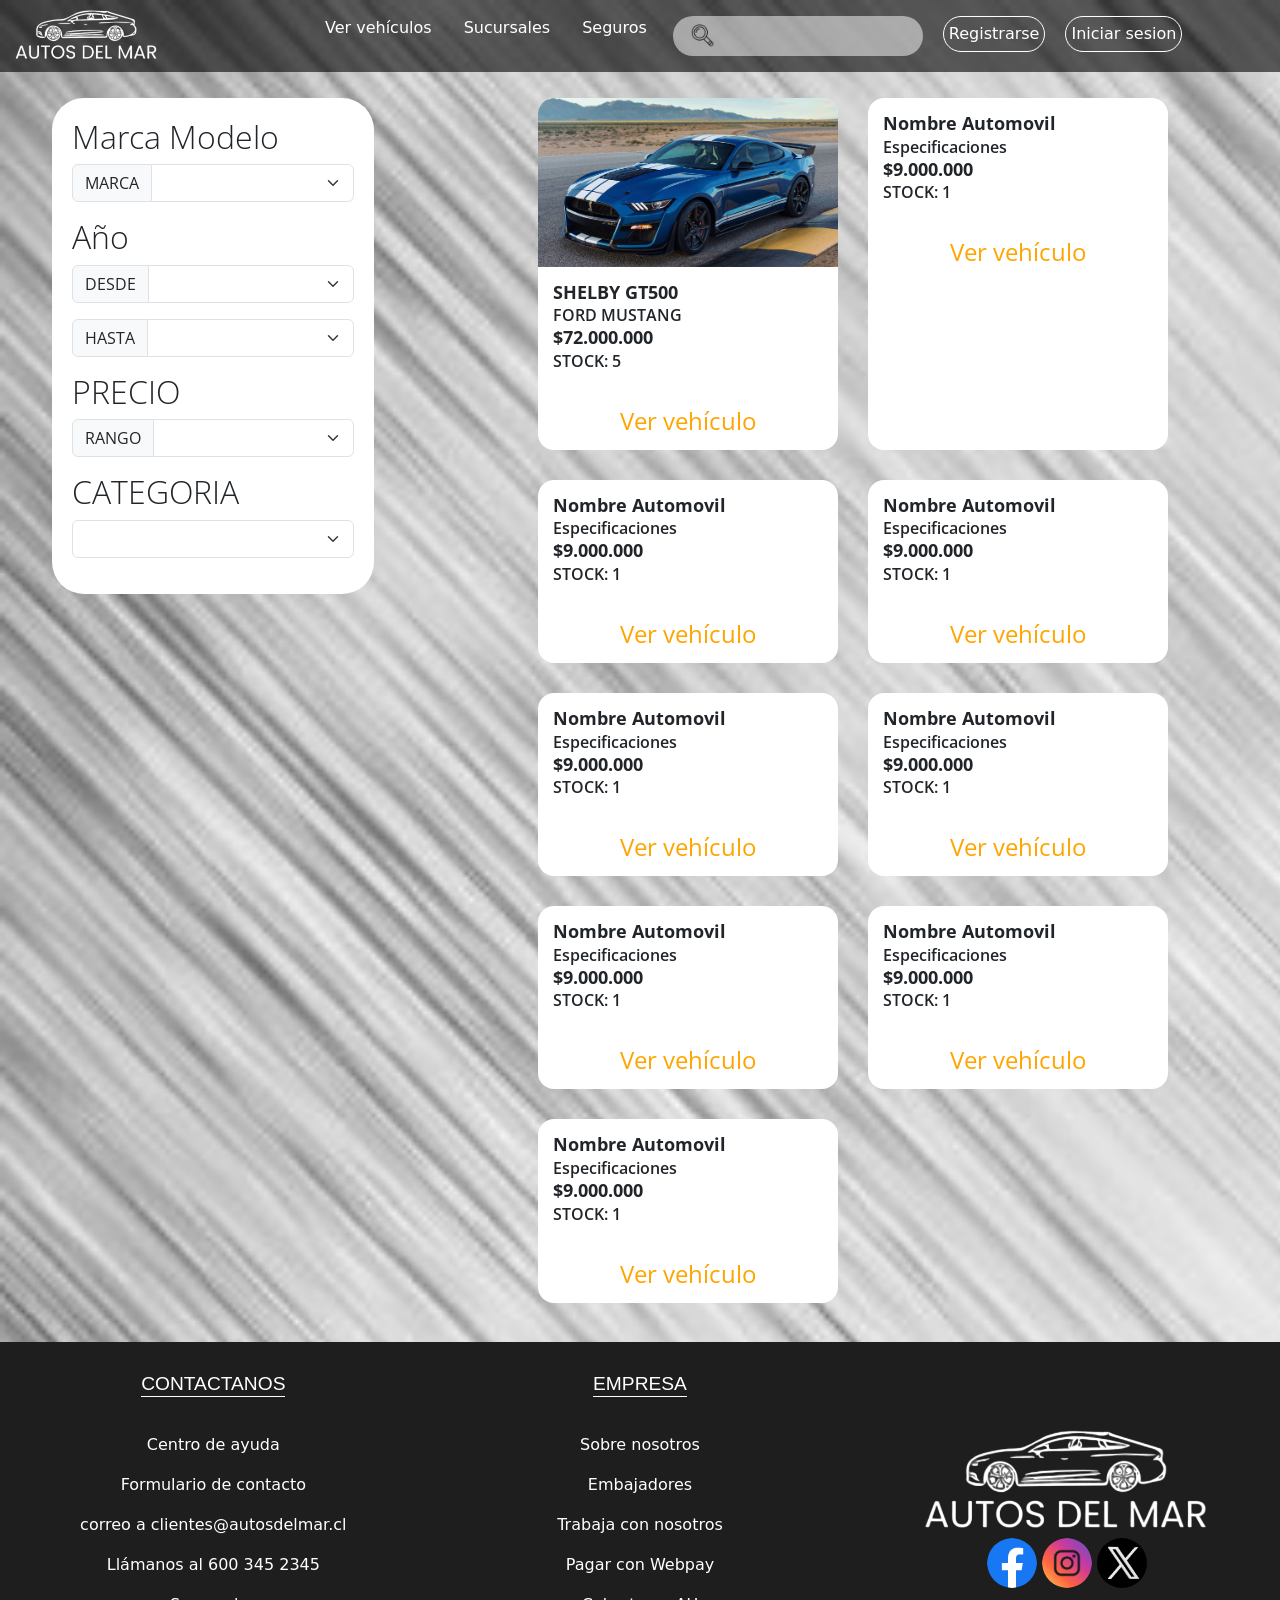
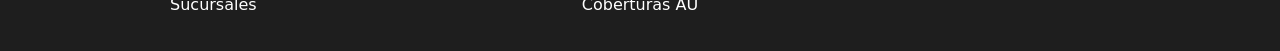
==== index.html @ 8cda7b4f "base de proyecto" ====
<!DOCTYPE html>
<html lang="en">
<head>
    <meta charset="UTF-8">
    <meta name="viewport" content="width=device-width, initial-scale=1.0">
    <link href="https://cdn.jsdelivr.net/npm/bootstrap@5.3.3/dist/css/bootstrap.min.css" rel="stylesheet" integrity="sha384-QWTKZyjpPEjISv5WaRU9OFeRpok6YctnYmDr5pNlyT2bRjXh0JMhjY6hW+ALEwIH" crossorigin="anonymous">
    <link rel="stylesheet" href="./assets/css/styles.css">
    <title>Autos del mar</title>
</head>
    <body class="fondo-gris">
        <header>
            <nav class="navbar navbar-dark navbar-expand-lg nav">
                <div class="container-fluid">
                  <a href="./index.html"><img class="w-50"src="./assets/img/logo.png" alt="img-logo"></a>
                  <button class="navbar-toggler" type="button" data-bs-toggle="collapse" data-bs-target="#navbarNavDropdown" aria-controls="navbarNavDropdown" aria-expanded="false" aria-label="Toggle navigation">
                    <span class="navbar-toggler-icon"></span>
                  </button>
                  <div class="collapse navbar-collapse " id="navbarNavDropdown">
                    <ul class="navbar-nav justify-content-between">
                        <li class="nav-item seccion-nav">
                            <a class="formato-a" href="./index.html">Ver vehículos</a>
                            <a class="formato-a" href="">Sucursales</a>
                            <a class="formato-a"href="">Seguros</a>
                        </li>
                        <li class="nav-item seccion-nav">
                            <div class="buscador">
                                <button> <img src="./assets/img/buscar.png" alt="img-buscar"> </button>
                                <input type="text"> </input>
                            </div>
                        </li>
                        <li class="nav-item seccion-nav flex-row justify-content-start">
                            <a class="boton" href="./login.html"><button> Registrarse </button></a>
                            <a class="boton" href="./login.html"><button> Iniciar sesion </button></a>
                        </li>
                    </ul>
                  </div>
                </div>
            </nav>
        </header>
        <main class="row mx-0">
            <div class="col-sm-12 col-md-12 col-lg-4 col-xl-4 my-2 ">
                <div class="filtro">
                    <h1 class="text-start">Marca Modelo</h1>
                    <div class="input-group mb-3">
                        <label class="input-group-text" for="inputGroupSelect01">MARCA</label>
                        <select class="form-select" id="inputGroupSelect01">
                          <option selected></option>
                          <option value="1">Marca 1</option>
                          <option value="2">Marca 2</option>
                          <option value="3">Marca 3</option>
                        </select>
                    </div>
                    <h1 class="text-start">Año</h1>
                    <div class="input-group mb-3">
                        <label class="input-group-text" for="inputGroupSelect01">DESDE</label>
                        <select class="form-select" id="inputGroupSelect01">
                          <option selected></option>
                          <option value="1">FECHA 1</option>
                          <option value="2">FEHCA 2</option>
                          <option value="3">FECHA 3</option>
                        </select>
                    </div>
                    <div class="input-group mb-3">
                        <label class="input-group-text" for="inputGroupSelect01">HASTA</label>
                        <select class="form-select" id="inputGroupSelect01">
                          <option selected></option>
                          <option value="1">FECHA 1</option>
                          <option value="2">FECHA 2</option>
                          <option value="3">FECHA 3</option>
                        </select>
                    </div>
                    <h1 class="text-start">PRECIO</h1>
                    <div class="input-group mb-3">
                        <label class="input-group-text" for="inputGroupSelect01">RANGO</label>
                        <select class="form-select" id="inputGroupSelect01">
                          <option selected></option>
                          <option value="1">RANGO 1</option>
                          <option value="2">RANGO 2</option>
                          <option value="3">RANGO 3</option>
                        </select>
                    </div>
                    <h1 class="text-start">CATEGORIA</h1>
                    <div class="input-group mb-3">
                        <select class="form-select" id="inputGroupSelect01">
                          <option selected></option>
                          <option value="1">Categoria 1</option>
                          <option value="2">Categoria 2</option>
                          <option value="3">Categoria 3</option>
                        </select>
                    </div>
                </div>
            </div>
            <div class="galeria col-sm-12 col-md-12 col-lg-8 col-xl-8 my-2">
                <div class="carta">
                    <img src="./assets/img/ficha1.png" alt="">
                    <div class="info-carta">
                        <h2>SHELBY GT500</h2>
                        <p>FORD MUSTANG</p>
                        <h2>$72.000.000</h2>
                        <p>STOCK: 5</p>
                    </div>
                    <a href="./ficha1.html"><button class="boton-carta">Ver vehículo</button></a>
                </div>
                <div class="carta">
                    <img src="./assets/img/Automovil.png" alt="">
                    <div class="info-carta">
                        <h2>Nombre Automovil</h2>
                        <p>Especificaciones</p>
                        <h2>$9.000.000</h2>
                        <p>STOCK: 1</p>
                    </div>
                    <a href=""><button class="boton-carta">Ver vehículo</button></a>
                </div>
                <div class="carta">
                    <img src="./assets/img/Automovil.png" alt="">
                    <div class="info-carta">
                        <h2>Nombre Automovil</h2>
                        <p>Especificaciones</p>
                        <h2>$9.000.000</h2>
                        <p>STOCK: 1</p>
                    </div>
                    <a href=""><button class="boton-carta">Ver vehículo</button></a>
                </div>
                <div class="carta">
                    <img src="./assets/img/Automovil.png" alt="">
                    <div class="info-carta">
                        <h2>Nombre Automovil</h2>
                        <p>Especificaciones</p>
                        <h2>$9.000.000</h2>
                        <p>STOCK: 1</p>
                    </div>
                    <a href=""><button class="boton-carta">Ver vehículo</button></a>
                </div>
                <div class="carta">
                    <img src="./assets/img/Automovil.png" alt="">
                    <div class="info-carta">
                        <h2>Nombre Automovil</h2>
                        <p>Especificaciones</p>
                        <h2>$9.000.000</h2>
                        <p>STOCK: 1</p>
                    </div>
                    <a href=""><button class="boton-carta">Ver vehículo</button></a>
                </div>
                <div class="carta">
                    <img src="./assets/img/Automovil.png" alt="">
                    <div class="info-carta">
                        <h2>Nombre Automovil</h2>
                        <p>Especificaciones</p>
                        <h2>$9.000.000</h2>
                        <p>STOCK: 1</p>
                    </div>
                    <a href=""><button class="boton-carta">Ver vehículo</button></a>
                </div>
                <div class="carta">
                    <img src="./assets/img/Automovil.png" alt="">
                    <div class="info-carta">
                        <h2>Nombre Automovil</h2>
                        <p>Especificaciones</p>
                        <h2>$9.000.000</h2>
                        <p>STOCK: 1</p>
                    </div>
                    <a href=""><button class="boton-carta">Ver vehículo</button></a>
                </div>
                <div class="carta">
                    <img src="./assets/img/Automovil.png" alt="">
                    <div class="info-carta">
                        <h2>Nombre Automovil</h2>
                        <p>Especificaciones</p>
                        <h2>$9.000.000</h2>
                        <p>STOCK: 1</p>
                    </div>
                    <a href=""><button class="boton-carta">Ver vehículo</button></a>
                </div>
                <div class="carta">
                    <img src="./assets/img/Automovil.png" alt="">
                    <div class="info-carta">
                        <h2>Nombre Automovil</h2>
                        <p>Especificaciones</p>
                        <h2>$9.000.000</h2>
                        <p>STOCK: 1</p>
                    </div>
                    <a href=""><button class="boton-carta">Ver vehículo</button></a>
                </div>
            </div>
        </main>

        <footer class="row mx-0 formato-footer">
            <div class="item-footer  col-sm-12 col-md-4 col-lg-4 col-xl-4">
                <h1>CONTACTANOS</h1>
                <ul class="lista-footer">
                    <a href=""><li>Centro de ayuda</li></a>
                    <a href=""><li>Formulario de contacto</li></a>
                    <a href=""><li>correo a clientes@autosdelmar.cl</li></a>
                    <a href=""><li>Llámanos al 600 345 2345 </li></a>
                    <a href=""><li>Sucursales</li></a>             
                </ul>
            </div>
            <div class="item-footer col-sm-12 col-md-4 col-lg-4 col-xl-4">
                <h1>EMPRESA</h1>
                <ul class="lista-footer">
                    <a href=""><li>Sobre nosotros</li></a>
                    <a href=""><li>Embajadores</li></a>
                    <a href=""><li>Trabaja con nosotros</li></a>
                    <a href=""><li>Pagar con Webpay</li></a>
                    <a href=""><li>Coberturas AU</li></a>
                </ul>
            </div>
            <div class="item-footer col-sm-12 col-md-4 col-lg-4 col-xl-4">
                <img src="./assets/img/logo.png" alt="">
                <div class="item-footer-redes">
                    <a href="">
                        <img src="./assets/img/facebook.png" alt="">
                    </a>
                    <a href="">
                        <img src="./assets/img/instagram.png" alt="">
                    </a>
                    <a href="">
                        <img src="./assets/img/twitter.png" alt="">
                    </a>
                </div>
            </div>
        </footer>

        <script src="https://cdn.jsdelivr.net/npm/bootstrap@5.3.3/dist/js/bootstrap.bundle.min.js" integrity="sha384-YvpcrYf0tY3lHB60NNkmXc5s9fDVZLESaAA55NDzOxhy9GkcIdslK1eN7N6jIeHz" crossorigin="anonymous"></script>
    </body>
</html>
---- assets/css/styles.css ----
@import url(./normalization.css);
@import url(./navbar.css);
@import url(./carrucel.css);
@import url(./footer.css);
@import url(./galeria.css);
@import url(./login.css);
@import url(./ficha.css);

body{
    background-image: url("/assets/img/fondo.png");
    background-size: 100%;
    background-repeat: no-repeat;
    background-attachment: fixed;
}
    @media screen and (max-width: 1400px) {
      body {
        background-image: url("/assets/img/fondo.png");
        background-size: 450%;
      }
}



.fondo-gris{
    background-color: #dadada;
}
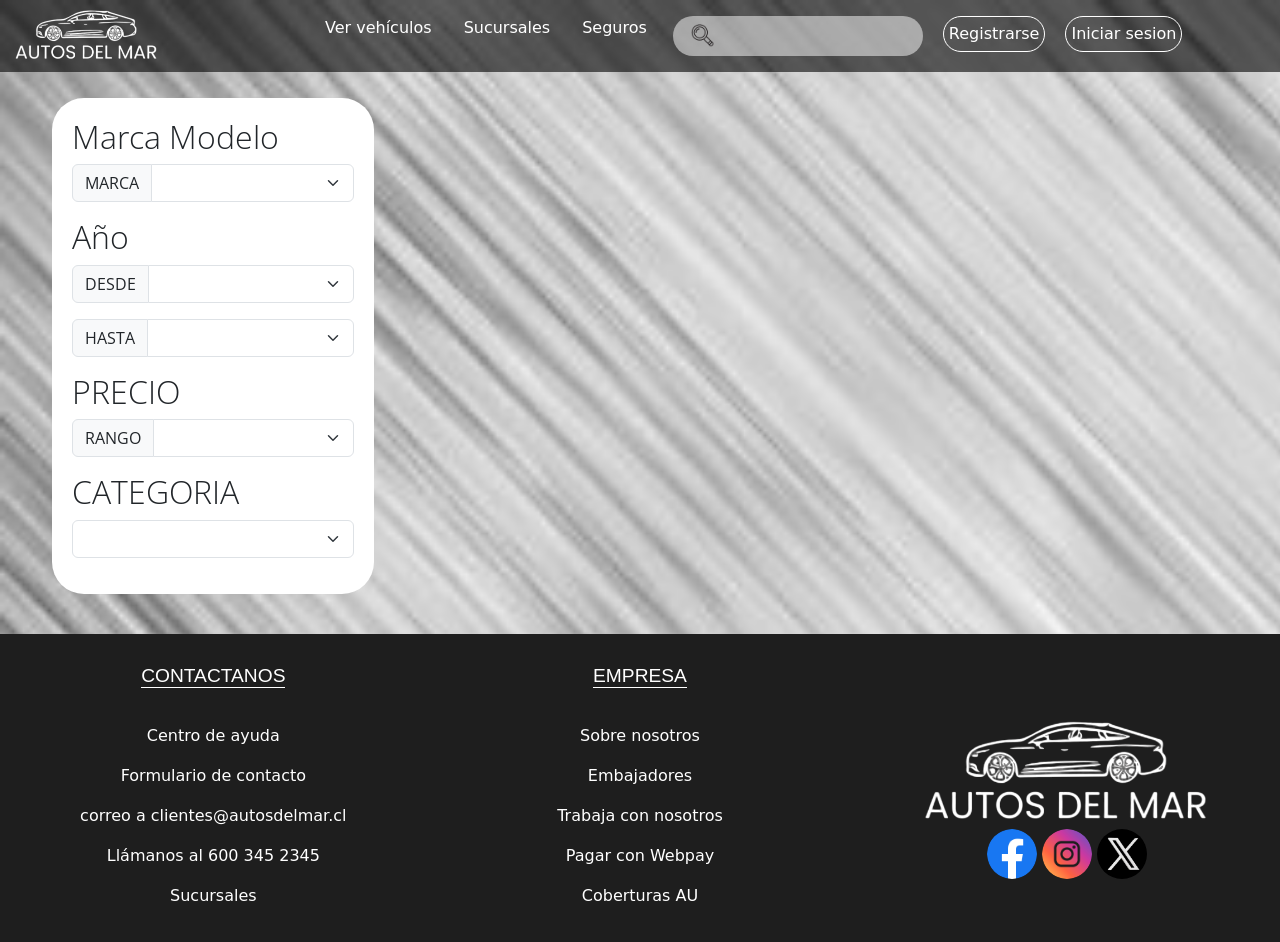
==== commit d509871b: "Intento de fetch a api autos" ====
--- a/index.html
+++ b/index.html
@@ -90,98 +90,13 @@
                     </div>
                 </div>
             </div>
-            <div class="galeria col-sm-12 col-md-12 col-lg-8 col-xl-8 my-2">
-                <div class="carta">
-                    <img src="./assets/img/ficha1.png" alt="">
-                    <div class="info-carta">
-                        <h2>SHELBY GT500</h2>
-                        <p>FORD MUSTANG</p>
-                        <h2>$72.000.000</h2>
-                        <p>STOCK: 5</p>
-                    </div>
-                    <a href="./ficha1.html"><button class="boton-carta">Ver vehículo</button></a>
-                </div>
-                <div class="carta">
-                    <img src="./assets/img/Automovil.png" alt="">
-                    <div class="info-carta">
-                        <h2>Nombre Automovil</h2>
-                        <p>Especificaciones</p>
-                        <h2>$9.000.000</h2>
-                        <p>STOCK: 1</p>
-                    </div>
-                    <a href=""><button class="boton-carta">Ver vehículo</button></a>
-                </div>
-                <div class="carta">
-                    <img src="./assets/img/Automovil.png" alt="">
-                    <div class="info-carta">
-                        <h2>Nombre Automovil</h2>
-                        <p>Especificaciones</p>
-                        <h2>$9.000.000</h2>
-                        <p>STOCK: 1</p>
-                    </div>
-                    <a href=""><button class="boton-carta">Ver vehículo</button></a>
-                </div>
-                <div class="carta">
-                    <img src="./assets/img/Automovil.png" alt="">
-                    <div class="info-carta">
-                        <h2>Nombre Automovil</h2>
-                        <p>Especificaciones</p>
-                        <h2>$9.000.000</h2>
-                        <p>STOCK: 1</p>
-                    </div>
-                    <a href=""><button class="boton-carta">Ver vehículo</button></a>
-                </div>
-                <div class="carta">
-                    <img src="./assets/img/Automovil.png" alt="">
-                    <div class="info-carta">
-                        <h2>Nombre Automovil</h2>
-                        <p>Especificaciones</p>
-                        <h2>$9.000.000</h2>
-                        <p>STOCK: 1</p>
-                    </div>
-                    <a href=""><button class="boton-carta">Ver vehículo</button></a>
-                </div>
-                <div class="carta">
-                    <img src="./assets/img/Automovil.png" alt="">
-                    <div class="info-carta">
-                        <h2>Nombre Automovil</h2>
-                        <p>Especificaciones</p>
-                        <h2>$9.000.000</h2>
-                        <p>STOCK: 1</p>
-                    </div>
-                    <a href=""><button class="boton-carta">Ver vehículo</button></a>
-                </div>
-                <div class="carta">
-                    <img src="./assets/img/Automovil.png" alt="">
-                    <div class="info-carta">
-                        <h2>Nombre Automovil</h2>
-                        <p>Especificaciones</p>
-                        <h2>$9.000.000</h2>
-                        <p>STOCK: 1</p>
-                    </div>
-                    <a href=""><button class="boton-carta">Ver vehículo</button></a>
-                </div>
-                <div class="carta">
-                    <img src="./assets/img/Automovil.png" alt="">
-                    <div class="info-carta">
-                        <h2>Nombre Automovil</h2>
-                        <p>Especificaciones</p>
-                        <h2>$9.000.000</h2>
-                        <p>STOCK: 1</p>
-                    </div>
-                    <a href=""><button class="boton-carta">Ver vehículo</button></a>
-                </div>
-                <div class="carta">
-                    <img src="./assets/img/Automovil.png" alt="">
-                    <div class="info-carta">
-                        <h2>Nombre Automovil</h2>
-                        <p>Especificaciones</p>
-                        <h2>$9.000.000</h2>
-                        <p>STOCK: 1</p>
-                    </div>
-                    <a href=""><button class="boton-carta">Ver vehículo</button></a>
+
+            <div class="container">
+                <div class="row" id="autosRow">
+        
                 </div>
             </div>
+        
         </main>
 
         <footer class="row mx-0 formato-footer">
@@ -220,7 +135,7 @@
                 </div>
             </div>
         </footer>
-
         <script src="https://cdn.jsdelivr.net/npm/bootstrap@5.3.3/dist/js/bootstrap.bundle.min.js" integrity="sha384-YvpcrYf0tY3lHB60NNkmXc5s9fDVZLESaAA55NDzOxhy9GkcIdslK1eN7N6jIeHz" crossorigin="anonymous"></script>
+        <script src="assets/js/index.js"></script>
     </body>
 </html>
